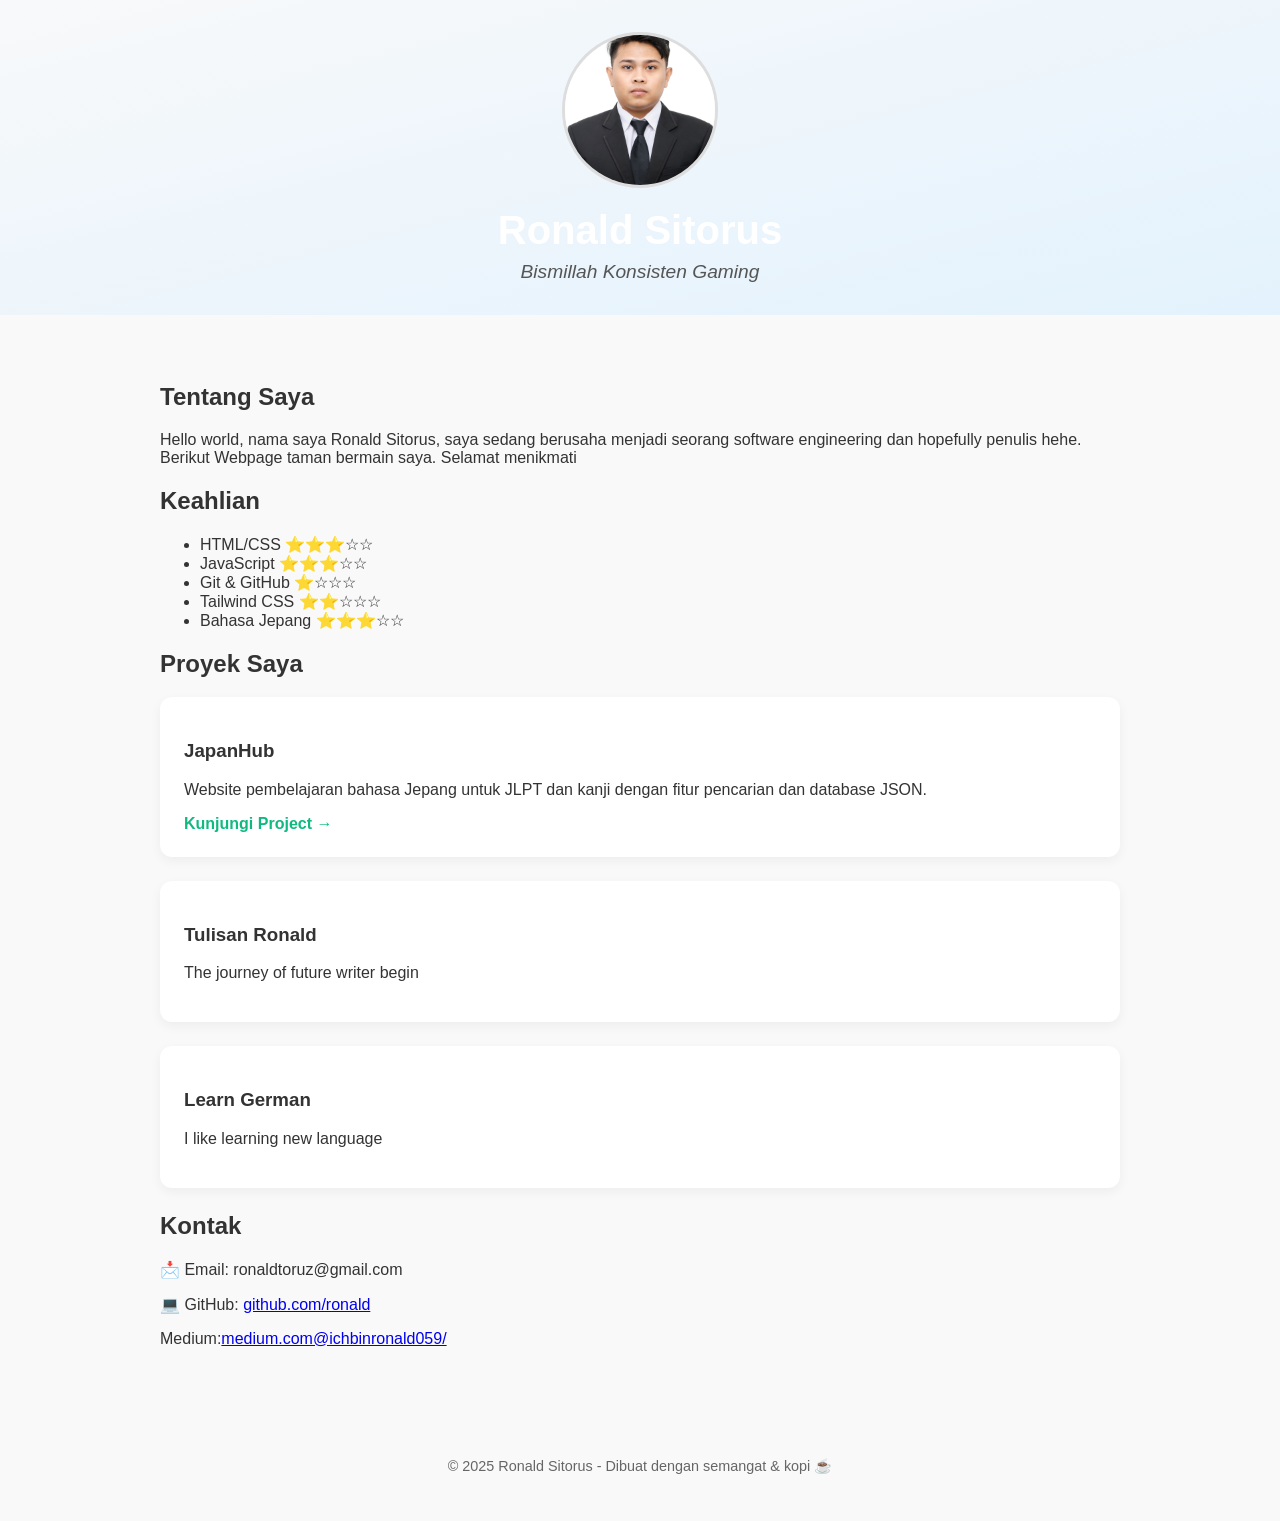
==== Index.html @ 307305dc "upload ulang portofolio" ====
<!DOCTYPE html>
<html lang="id">
<head>
  <meta charset="UTF-8" />
  <meta name="viewport" content="width=device-width, initial-scale=1.0" />
  <meta name="description" content="Portofolio Ronald Sitorus - Developer & Jepang Enthusiast" />
  <title>Portofolio Ronald Sitorus</title>
  <link rel="stylesheet" href="./assets/style.css" />
</head>
<body>
  <header class="hero">
    <img src="./assets/Paspoto.jpg" alt="Foto Ronald" class="profil" />
    <h1>Ronald Sitorus</h1>
    <p class="tagline">Bismillah Konsisten Gaming</p>
  </header>

  <main>
    <section id="about">
      <h2>Tentang Saya</h2>
      <p>Hello world, nama saya Ronald Sitorus, saya sedang berusaha menjadi seorang software engineering dan hopefully penulis hehe. Berikut Webpage taman bermain saya. Selamat menikmati</p>
    </section>

    <section id="skills">
      <h2>Keahlian</h2>
      <ul class="skills">
        <li>HTML/CSS ⭐⭐⭐☆☆</li>
        <li>JavaScript ⭐⭐⭐☆☆</li>
        <li>Git & GitHub ⭐☆☆☆</li>
        <li>Tailwind CSS ⭐⭐☆☆☆</li>
        <li>Bahasa Jepang ⭐⭐⭐☆☆</li>
      </ul>
    </section>

    <section id="projects">
      <h2>Proyek Saya</h2>
      <div class="project">
        <h3>JapanHub</h3>
        <p>Website pembelajaran bahasa Jepang untuk JLPT dan kanji dengan fitur pencarian dan database JSON.</p>
        <a href="./Japan Hub/index.html">Kunjungi Project &rarr;</a>
      </div>
      <div class="project">
        <h3>Tulisan Ronald</h3>
        <p>The journey of future writer begin</p>
      </div>
      <div class="project">
        <h3>Learn German</h3>
        <p>I like learning new language</p>
      </div>
    </section>

    <section id="contact">
      <h2>Kontak</h2>
      <p>📩 Email: ronaldtoruz@gmail.com</p>
      <p>💻 GitHub: <a href="https://github.com/ronald" target="_blank">github.com/ronald</a></p>
      <p>Medium:<a href="https://medium.com/@ichbinronald059" target="_blank">medium.com@ichbinronald059/</a></p>
    </section>
  </main>

  <footer>
    <p>&copy; 2025 Ronald Sitorus - Dibuat dengan semangat & kopi ☕</p>
  </footer>
</body>
</html>
---- assets/style.css ----
body {
      font-family: 'Inter', sans-serif;
      margin: 0;
      padding: 0;
      background-color: #f9f9f9;
      color: #333;
    }
    header {
      background-color: #1f2937;
      color: white;
      padding: 2rem;
      text-align: center;
    }
    header h1 {
      margin: 0;
      font-size: 2.5rem;
    }
    header p {
      margin: 0.5rem 0 0;
      font-size: 1.2rem;
    }
    main {
      max-width: 960px;
      margin: 2rem auto;
      padding: 1rem;
    }
    .project {
      background: white;
      padding: 1.5rem;
      margin-bottom: 1.5rem;
      border-radius: 12px;
      box-shadow: 0 4px 12px rgba(0, 0, 0, 0.05);
      transition: transform 0.2s ease;
    }
    .project:hover {
      transform: translateY(-4px);
    }
    .project h2 {
      margin-top: 0;
      font-size: 1.6rem;
      color: #1d4ed8;
    }
    .project p {
      font-size: 1rem;
      margin: 0.5rem 0 1rem;
    }
    .project a {
      color: #10b981;
      text-decoration: none;
      font-weight: 600;
    }
    footer {
      text-align: center;
      padding: 2rem;
      font-size: 0.9rem;
      color: #666;
    }
    .hero {
      text-align: center;
      padding: 2rem;
      background: linear-gradient(to bottom right, #f8f9fa, #e3f2fd);
    }
    .hero .profil {
      width: 150px;
      height: 150px;
      object-fit: cover;
      border-radius: 50%;
      border: 3px solid #ddd;
      margin-bottom: 1rem;
    }
    .tagline {
      font-style: italic;
      color: #555;
    }
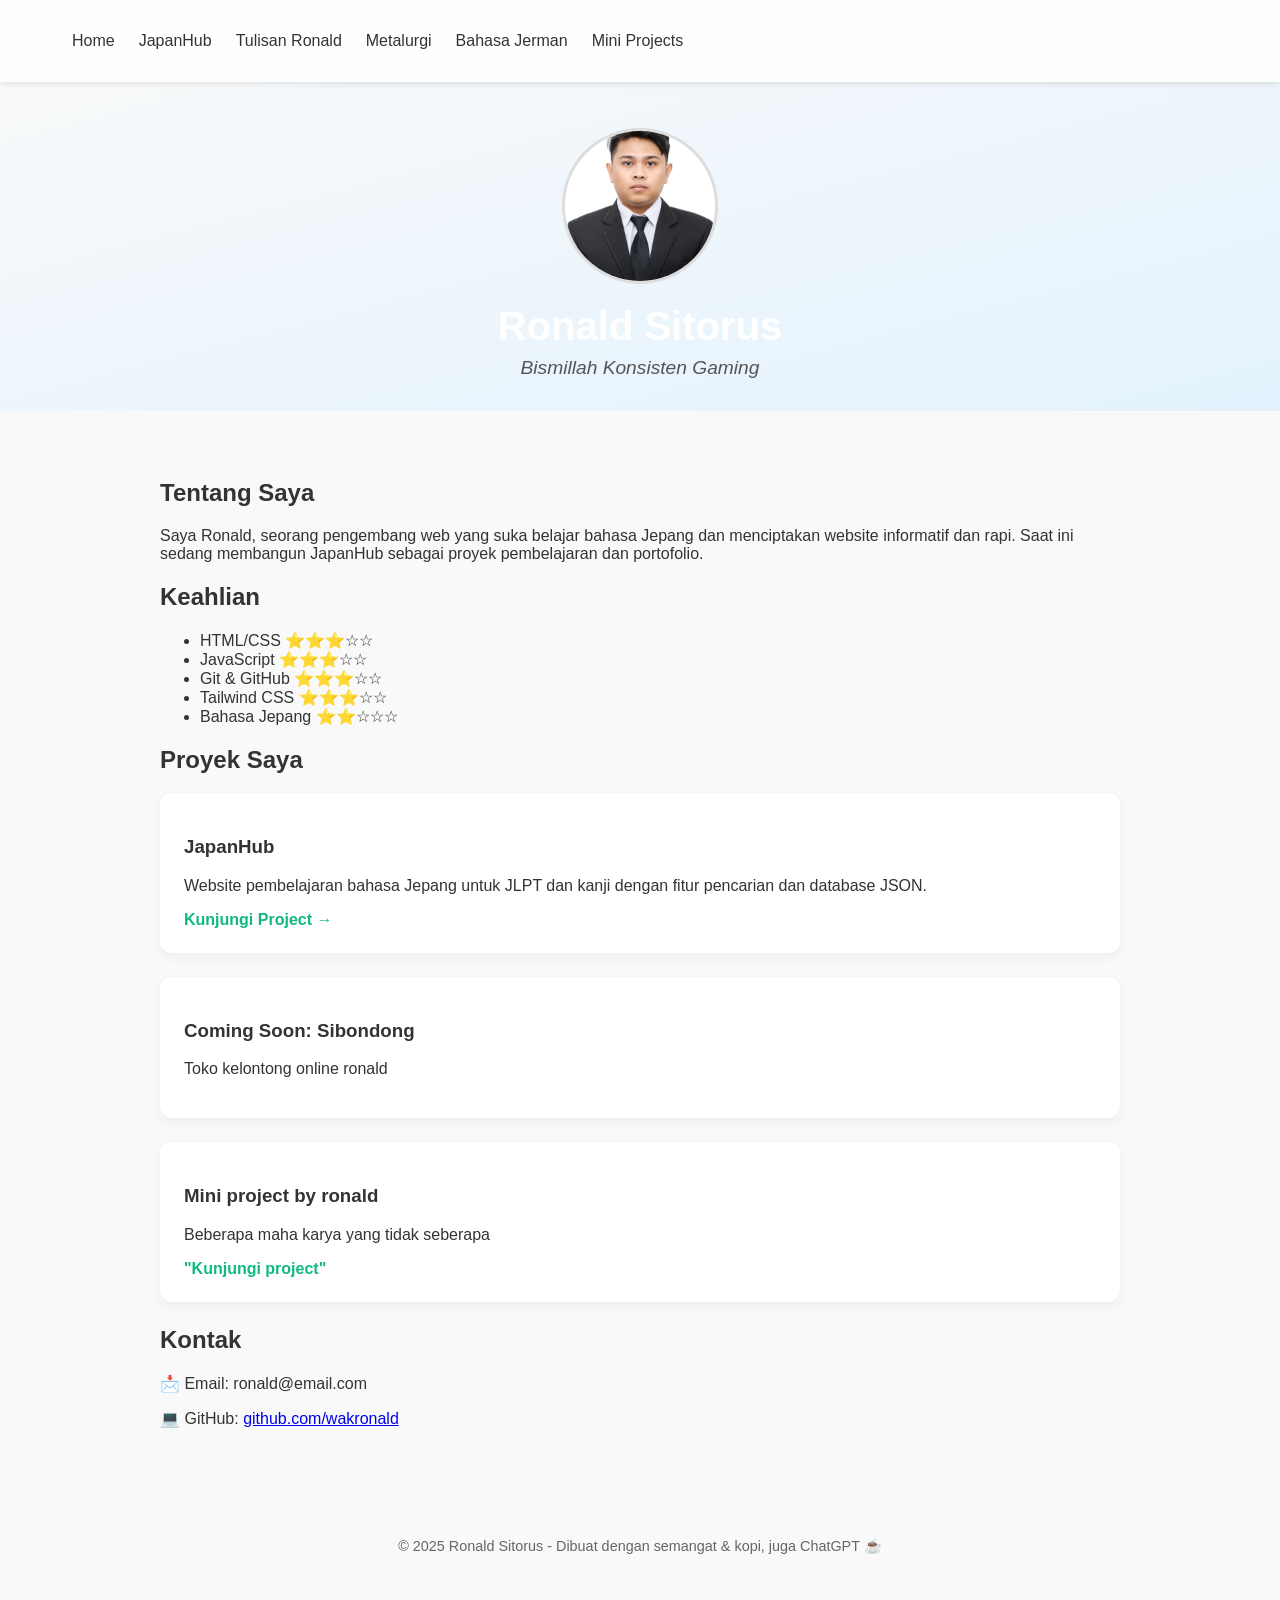
==== commit 5188bf54: "update : major portfolio improvements and feature additions" ====
--- a/Index.html
+++ b/Index.html
@@ -6,8 +6,60 @@
   <meta name="description" content="Portofolio Ronald Sitorus - Developer & Jepang Enthusiast" />
   <title>Portofolio Ronald Sitorus</title>
   <link rel="stylesheet" href="./assets/style.css" />
+  <style>
+    .navbar {
+      position: absolute;
+      top: 0;
+      right: 0;
+      padding: 1rem 2rem;
+    }
+    .nav-links {
+      list-style: none;
+      display: flex;
+      gap: 1.5rem;
+    }
+    .nav-links a {
+      text-decoration: none;
+      color: #333;
+      font-weight: 500;
+      transition: color 0.3s;
+    }
+    .nav-links a:hover {
+      color: #007bff;
+    }
+    .hero {
+      text-align: center;
+      padding: 3rem 1rem 2rem;
+      background: linear-gradient(to bottom right, #f8f9fa, #e3f2fd);
+    }
+    .hero .profil {
+      width: 150px;
+      height: 150px;
+      object-fit: cover;
+      border-radius: 50%;
+      border: 3px solid #ddd;
+      margin-bottom: 1rem;
+    }
+    .tagline {
+      font-style: italic;
+      color: #555;
+    }
+  </style>
 </head>
 <body>
+  <div class="navbar">
+    <nav>
+      <ul class="nav-links">
+        <li><a href="index.html">Home</a></li>
+        <li><a href="./Japan Hub/index.html">JapanHub</a></li>
+        <li><a href="tulisan.html">Tulisan Ronald</a></li>
+        <li><a href="metalurgi.html">Metalurgi</a></li>
+        <li><a href="jerman.html">Bahasa Jerman</a></li>
+        <li><a href="miniprojects.html">Mini Projects</a></li>
+      </ul>
+    </nav>
+  </div>
+
   <header class="hero">
     <img src="./assets/Paspoto.jpg" alt="Foto Ronald" class="profil" />
     <h1>Ronald Sitorus</h1>
@@ -17,7 +69,7 @@
   <main>
     <section id="about">
       <h2>Tentang Saya</h2>
-      <p>Hello world, nama saya Ronald Sitorus, saya sedang berusaha menjadi seorang software engineering dan hopefully penulis hehe. Berikut Webpage taman bermain saya. Selamat menikmati</p>
+      <p>Saya Ronald, seorang pengembang web yang suka belajar bahasa Jepang dan menciptakan website informatif dan rapi. Saat ini sedang membangun JapanHub sebagai proyek pembelajaran dan portofolio.</p>
     </section>
 
     <section id="skills">
@@ -25,9 +77,9 @@
       <ul class="skills">
         <li>HTML/CSS ⭐⭐⭐☆☆</li>
         <li>JavaScript ⭐⭐⭐☆☆</li>
-        <li>Git & GitHub ⭐☆☆☆</li>
-        <li>Tailwind CSS ⭐⭐☆☆☆</li>
-        <li>Bahasa Jepang ⭐⭐⭐☆☆</li>
+        <li>Git & GitHub ⭐⭐⭐☆☆</li>
+        <li>Tailwind CSS ⭐⭐⭐☆☆</li>
+        <li>Bahasa Jepang ⭐⭐☆☆☆</li>
       </ul>
     </section>
 
@@ -39,25 +91,25 @@
         <a href="./Japan Hub/index.html">Kunjungi Project &rarr;</a>
       </div>
       <div class="project">
-        <h3>Tulisan Ronald</h3>
-        <p>The journey of future writer begin</p>
+        <h3>Coming Soon: Sibondong</h3>
+        <p>Toko kelontong online ronald</p>
       </div>
       <div class="project">
-        <h3>Learn German</h3>
-        <p>I like learning new language</p>
+        <h3>Mini project by ronald</h3>
+        <p>Beberapa maha karya yang tidak seberapa</p>
+        <a href="mini project/index.html">"Kunjungi project"</a>
       </div>
     </section>
 
     <section id="contact">
       <h2>Kontak</h2>
-      <p>📩 Email: ronaldtoruz@gmail.com</p>
-      <p>💻 GitHub: <a href="https://github.com/ronald" target="_blank">github.com/ronald</a></p>
-      <p>Medium:<a href="https://medium.com/@ichbinronald059" target="_blank">medium.com@ichbinronald059/</a></p>
+      <p>📩 Email: ronald@email.com</p>
+      <p>💻 GitHub: <a href="https://github.com/ronald" target="_blank">github.com/wakronald</a></p>
     </section>
   </main>
 
   <footer>
-    <p>&copy; 2025 Ronald Sitorus - Dibuat dengan semangat & kopi ☕</p>
+    <p>&copy; 2025 Ronald Sitorus - Dibuat dengan semangat & kopi, juga ChatGPT ☕</p>
   </footer>
 </body>
 </html>
--- a/assets/style.css
+++ b/assets/style.css
@@ -71,4 +71,31 @@
     .tagline {
       font-style: italic;
       color: #555;
-    }+    }
+.navbar {
+  position: fixed;
+  top: 0;
+  right: 0;
+  left: 0;
+  padding: 1rem 2rem;
+  background: rgba(255, 255, 255, 0.8);
+  backdrop-filter: blur(10px);
+  box-shadow: 0 2px 6px rgba(0, 0, 0, 0.1);
+  z-index: 1000;
+}
+
+body {
+  padding-top: 80px; /* supaya konten gak ketiban navbar */
+}
+
+.nav-links a {
+  text-decoration: none;
+  color: #333;
+  font-weight: 500;
+  transition: all 0.3s ease-in-out;
+}
+
+.nav-links a:hover {
+  color: #007bff;
+  transform: translateY(-2px);
+}
